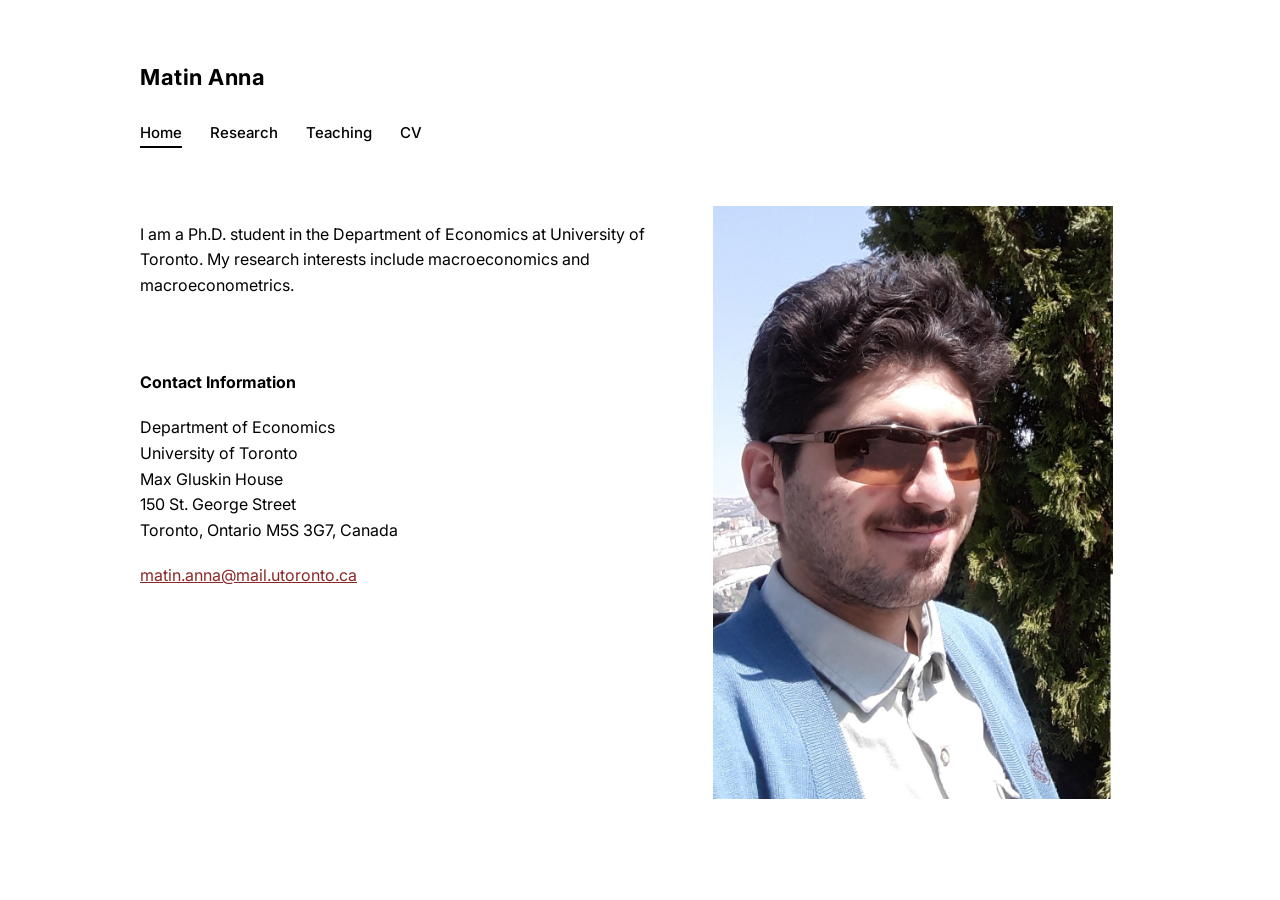
==== index.html @ 4e2883fa "The first version, no teaching" ====
<!DOCTYPE html>
<html lang="en">
<head>
    <meta charset="UTF-8">
    <meta name="viewport" content="width=device-width, initial-scale=1.0">
    <title>Matin Anna</title>
	<link rel="preconnect" href="https://fonts.googleapis.com">
	<link rel="preconnect" href="https://fonts.gstatic.com" crossorigin>
	<link href="https://fonts.googleapis.com/css2?family=Inter:wght@400;500;700&display=swap" rel="stylesheet">
    <link rel="stylesheet" href="style.css">
</head>
<body>
    <div class="container">
        <header>
            <h1>Matin Anna</h1>
            <nav>
                <a href="index.html" class="active">Home</a>
                <a href="research.html">Research</a>
                <a href="teaching.html">Teaching</a>
                <a href="MatinAnna_CV.pdf" target="_blank">CV</a>
            </nav>
        </header>

        <main>
            <div class="content-left">
                <p>I am a Ph.D. student in the Department of Economics at University of Toronto. My research interests include macroeconomics and macroeconometrics.</p>
                
                <p><strong><br><br>Contact Information</strong></p>
                <p>Department of Economics<br>
            University of Toronto<br>
            Max Gluskin House<br>
	150 St. George Street<br>
            Toronto, Ontario M5S 3G7, Canada<br>
                
                <p><a href="mailto:matin.anna@mail.utoronto.ca">matin.anna@mail.utoronto.ca</a>
            </div>
            
            <div class="image-right">
                <!-- Replace 'profile.jpg' with your actual image file name -->
                <img src="profile.jpg" alt="Matin">
            </div>
        </main>
    </div>
</body>
</html>
---- style.css ----
:root {
    --text-color: #000;
    --link-color: #8c2626; /* Dark red/burgundy color for links */
    --hover-color: #ba4a4a; /* Lighter red when hovering over the link */
    --bg-color: #fff;
    --font-stack: 'Inter', sans-serif;

body {
    font-family: var(--font-stack);
    color: var(--text-color);
    background-color: var(--bg-color);
    line-height: 1.6;
    margin: 0;
    padding: 0;
}

.container {
    max-width: 1000px;
    margin: 60px auto;
    padding: 0 20px;
}

/* Header & Navigation */
header {
    margin-bottom: 60px;
}

h1 {
    font-size: 22px;
    font-weight: bold;
    margin-bottom: 25px;
    letter-spacing: 0.5px;
}

nav a {
    text-decoration: none;
    color: var(--text-color);
    font-weight: 500;
    font-size: 15px;
    margin-right: 24px;
    padding-bottom: 4px;
}

nav a:hover {
    color: var(--hover-color);
}

nav a.active {
    border-bottom: 2px solid var(--text-color);
}

/* Layouts */
main {
    display: flex;
    justify-content: space-between;
    gap: 60px;
}

.content-left {
    flex: 1.2;
}

.image-right {
    flex: 1;
}

.image-right img {
    width: 100%;
    max-width: 400px;
    height: auto;
    display: block;
}

.content-full {
    flex: 1;
    max-width: 800px;
}

/* Typography Details */
h2 {
    font-size: 13px;
    letter-spacing: 1px;
    text-transform: uppercase;
    margin-top: 40px;
    margin-bottom: 15px;
    font-weight: bold;
}

p {
    margin-bottom: 20px;
    font-size: 16px;
}

a {
    color: var(--link-color);
    text-decoration: underline;
}

a:hover {
    color: var(--hover-color);
}
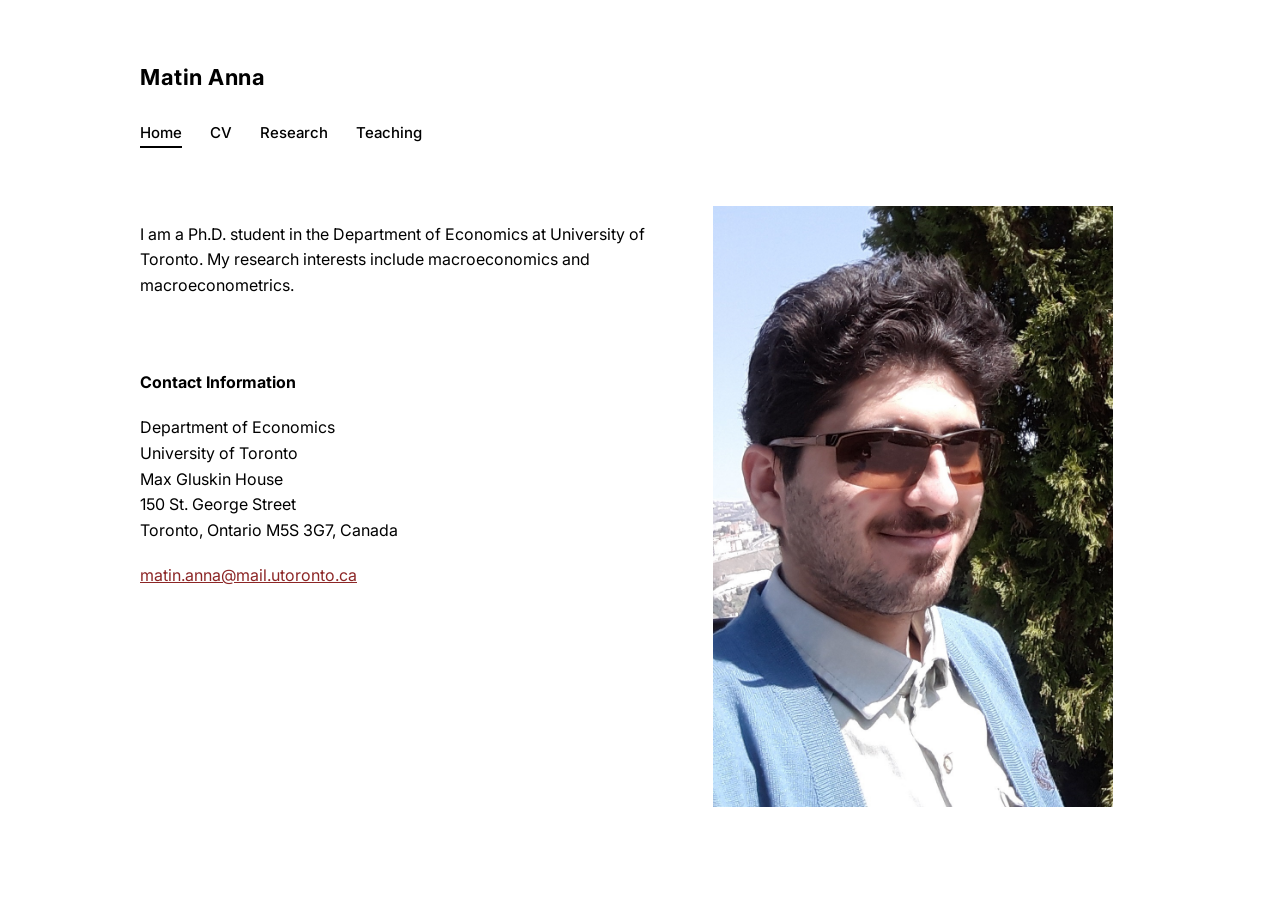
==== commit 411c47b9: "Changed the order of tabs (CV first)" ====
--- a/index.html
+++ b/index.html
@@ -15,16 +15,16 @@
             <h1>Matin Anna</h1>
             <nav>
                 <a href="index.html" class="active">Home</a>
+		<a href="MatinAnna_CV.pdf" target="_blank">CV</a>
                 <a href="research.html">Research</a>
                 <a href="teaching.html">Teaching</a>
-                <a href="MatinAnna_CV.pdf" target="_blank">CV</a>
             </nav>
         </header>
 
         <main>
             <div class="content-left">
                 <p>I am a Ph.D. student in the Department of Economics at University of Toronto. My research interests include macroeconomics and macroeconometrics.</p>
-                
+
                 <p><strong><br><br>Contact Information</strong></p>
                 <p>Department of Economics<br>
             University of Toronto<br>
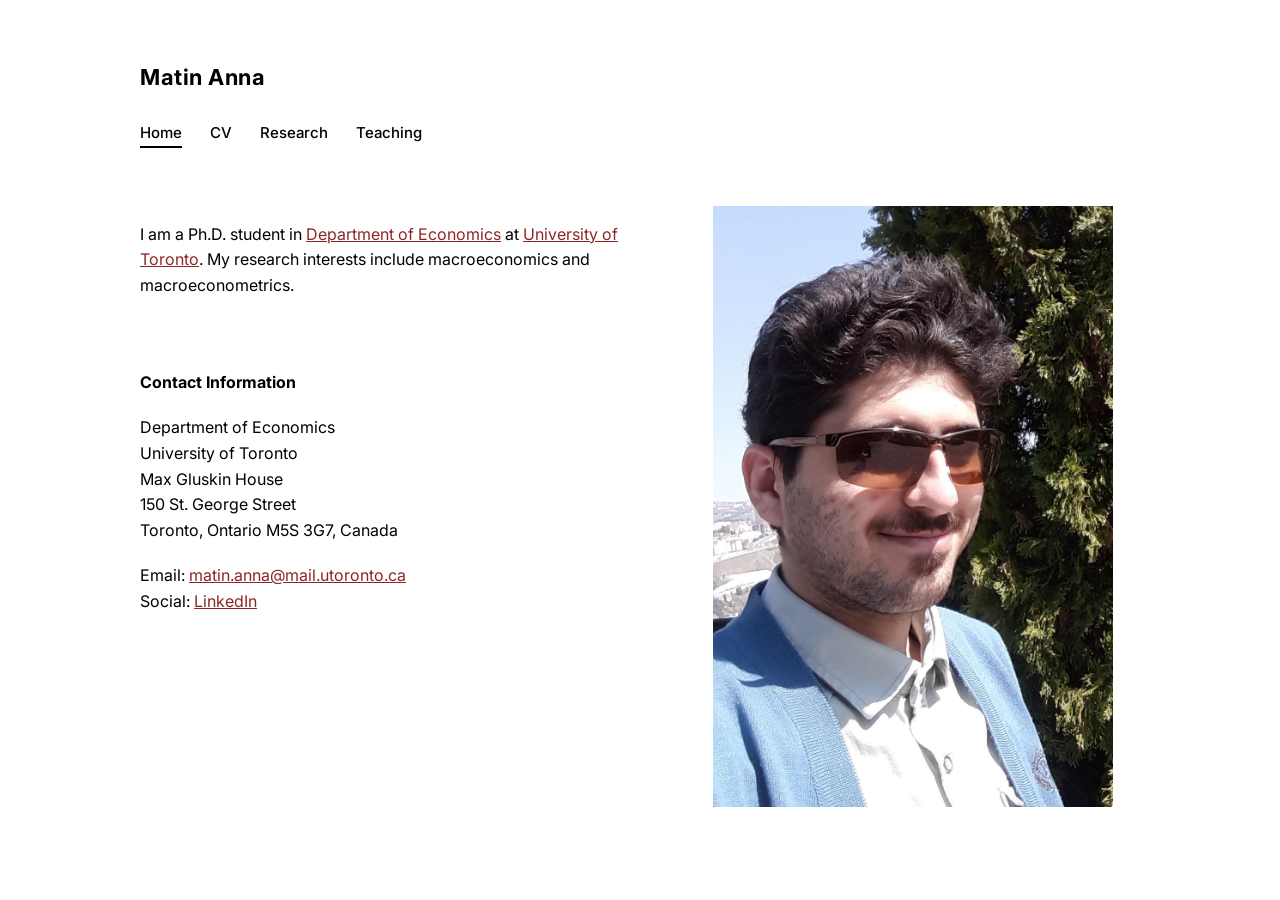
==== commit fa729bd2: "Added linkedin to the home page." ====
--- a/index.html
+++ b/index.html
@@ -23,7 +23,10 @@
 
         <main>
             <div class="content-left">
-                <p>I am a Ph.D. student in the Department of Economics at University of Toronto. My research interests include macroeconomics and macroeconometrics.</p>
+                <p>I am a Ph.D. student in
+<a href="https://www.economics.utoronto.ca/" target="_blank">Department of Economics</a> at 
+<a href="https://www.utoronto.ca/" target="_blank">University of Toronto</a>. 
+My research interests include macroeconomics and macroeconometrics.</p>
 
                 <p><strong><br><br>Contact Information</strong></p>
                 <p>Department of Economics<br>
@@ -32,7 +35,11 @@
 	150 St. George Street<br>
             Toronto, Ontario M5S 3G7, Canada<br>
                 
-                <p><a href="mailto:matin.anna@mail.utoronto.ca">matin.anna@mail.utoronto.ca</a>
+                <p> Email: 
+   		 <a href="mailto:matin.anna@mail.utoronto.ca">matin.anna@mail.utoronto.ca</a><br>
+			Social: 
+    		 <a href="https://www.linkedin.com/in/matin-anna-b279991b6/" target="_blank">LinkedIn</a>
+		</p>
             </div>
             
             <div class="image-right">
